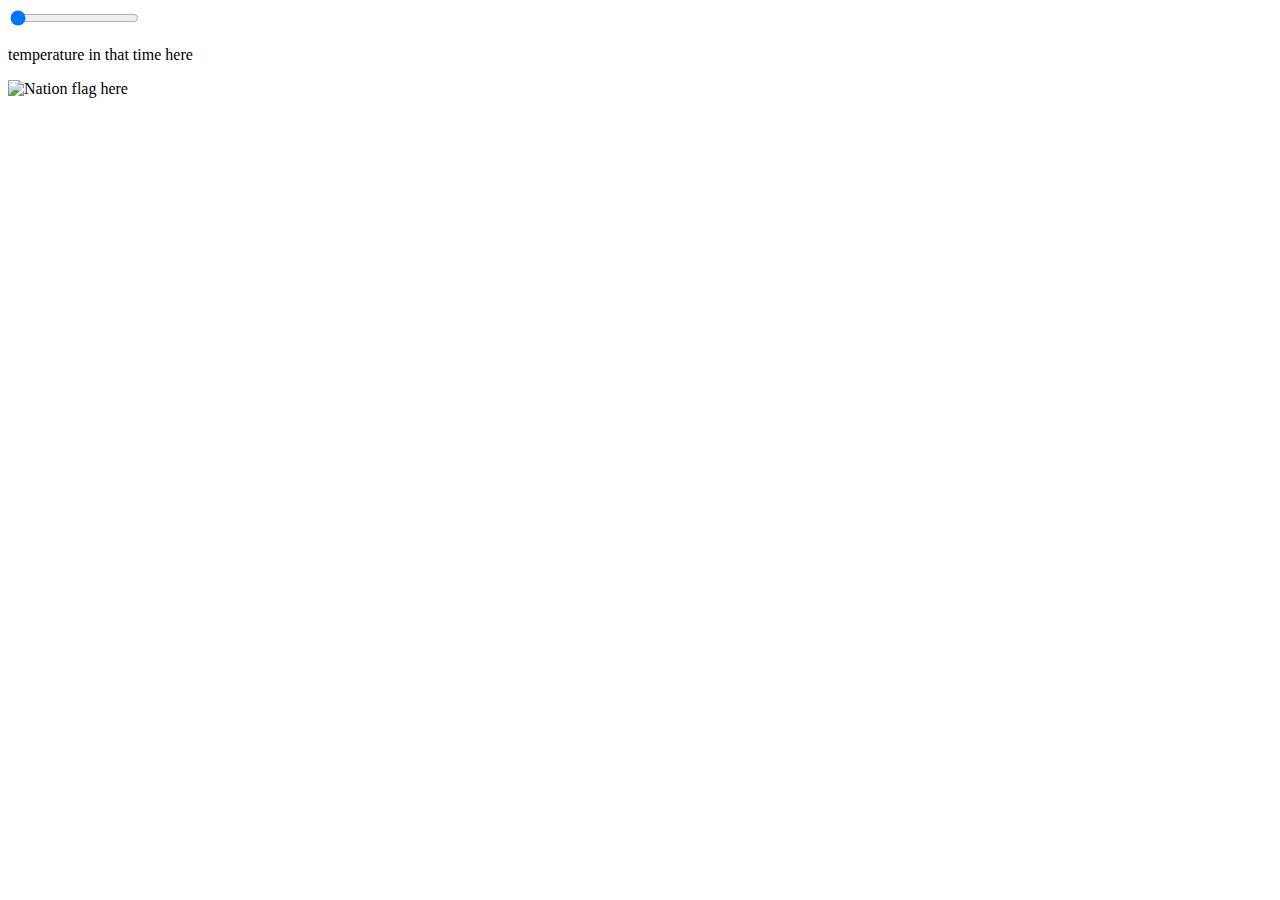
==== index.html @ 25bbecb4 "a" ====
<!DOCTYPE html>
<html>
<head>
    <meta charset="utf-8">
    <title>☀️ HeatMapocalypse</title>
    <script src="https://d3js.org/d3.v7.min.js"></script>
    <script src="https://d3js.org/topojson.v3.min.js"></script>

    <script src='https://cdn.plot.ly/plotly-2.20.0.min.js'></script>
    <script src="https://d3js.org/d3.v7.min.js"></script>
    <link rel="stylesheet" href="//code.jquery.com/ui/1.10.4/themes/smoothness/jquery-ui.css">
    <script src="//code.jquery.com/jquery-1.9.1.js"></script>
    <script src="//code.jquery.com/ui/1.10.4/jquery-ui.js"></script>
    <link rel="stylesheet" href="http://jqueryui.com/resources/demos/style.css">


    <script src="https://cdnjs.cloudflare.com/ajax/libs/routie/0.3.2/routie.min.js"></script>
    <script src="https://cdnjs.cloudflare.com/ajax/libs/d3-tip/0.9.1/d3-tip.min.js"></script>
    <!-- Bootstrap CSS -->
    <link href="https://cdn.jsdelivr.net/npm/bootstrap@5.0.2/dist/css/bootstrap.min.css" rel="stylesheet" 
        integrity="sha384-EVSTQN3/azprG1Anm3QDgpJLIm9Nao0Yz1ztcQTwFspd3yD65VohhpuuCOmLASjC" crossorigin="anonymous">
    <link rel="stylesheet" type="text/css" href="css/country_info.css">
    <link rel="stylesheet" type="text/css" href="css/style-worldmap.css">
</head>

<body>
    <!-- TODO: add header: HeatMapocalypse
    TODO: dont forget lineplot
    -->
    <div class="container-fluid">
        <div class="row">
            <div class="col-8">
                <input type="range" name="mySlider" id="mySlider" min="0" max="3244" step="1" value="0">
                <div id="textbox"></div>
            
                <div id="map-container"></div>

            </div>
            <div class="col-4">
                <div class="box">
                    <div class="elements bg"><p>temperature in that time here</p></div>
                    <div class="elements imgBox">            
                        <img src="" alt="Nation flag here" id="flag-id">
                    </div>
                    <div class="elements name">
                        <h2><span id="country-id"></span></h2>
                    </div>
                    <div class="elements content">
                        <p><span id="info-id"></span></p>
                    </div>
                    <div class="card"></div>
                </div>
                <div id="mySpiral"></div>
            </div>
        </div>
    </div>
</body>

<script src="js/country_box.js"></script>
<script src="js/spiral.js"></script>
<script src="js/world_map.js"></script>
<script
    src="https://cdnjs.cloudflare.com/ajax/libs/vanilla-tilt/1.8.0/vanilla-tilt.min.js" 
    integrity="sha512-RX/OFugt/bkgwRQg4B22KYE79dQhwaPp2IZaA/YyU3GMo/qY7GrXkiG6Dvvwnds6/DefCfwPTgCXnaC6nAgVYw==" 
    crossorigin="anonymous" 
    referrerpolicy="no-referrer">
</script>

<script >
	VanillaTilt.init(document.querySelector(".box"), {
		max: 25,
		speed: 400
	});
	
	//It also supports NodeList
	VanillaTilt.init(document.querySelectorAll(".box"));
</script>
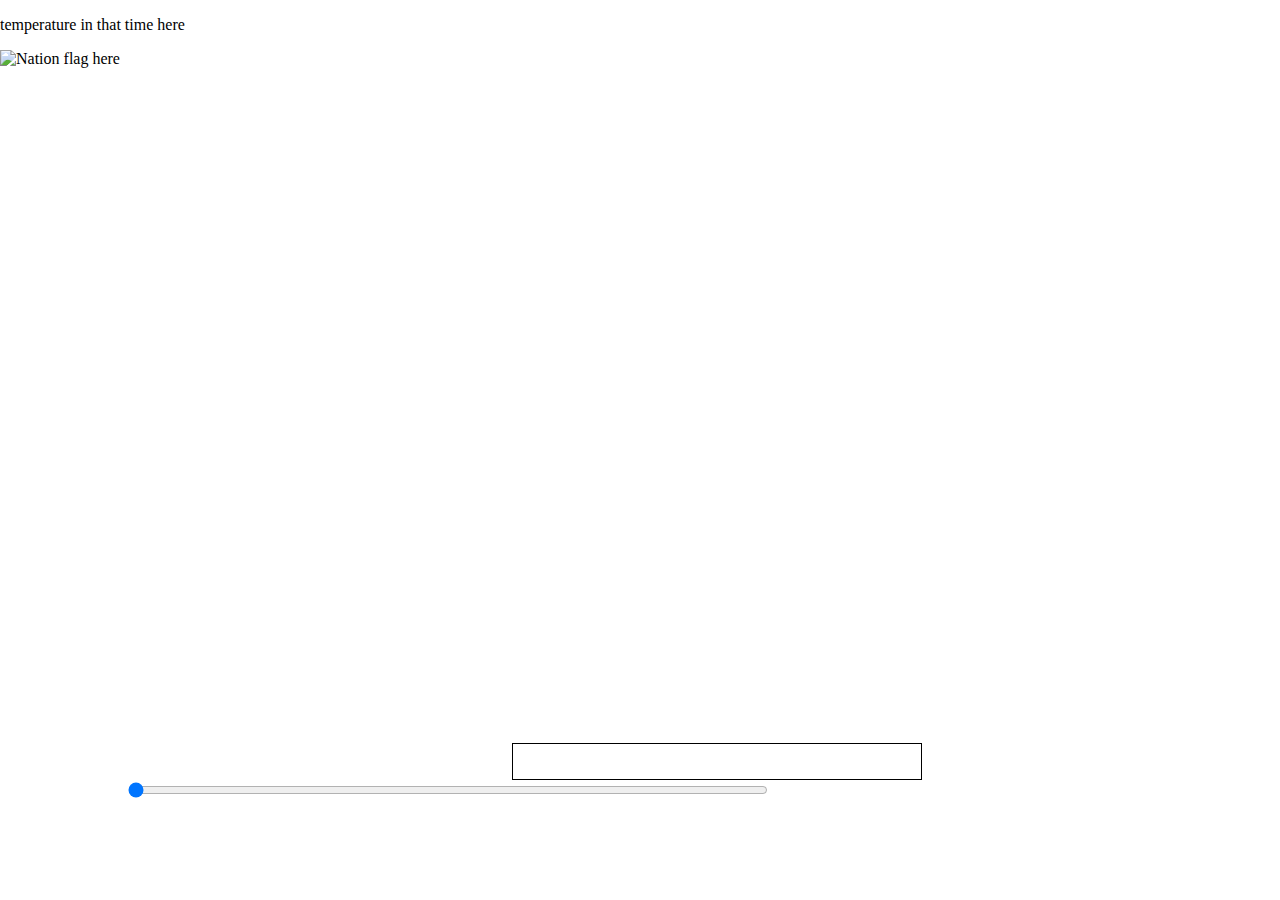
==== commit 53e9a61b: "updated map" ====
--- a/index.html
+++ b/index.html
@@ -34,6 +34,14 @@
                 <div id="textbox"></div>
             
                 <div id="map-container"></div>
+
+                <div id="color-legend">
+                    <div class="color-bar">
+                        <div class="color-bar-colors"></div>
+                    </div>
+                    <div class="legend-labels">
+                    </div>
+                </div>
 
             </div>
             <div class="col-4">
--- a/css/style-worldmap.css
+++ b/css/style-worldmap.css
@@ -0,0 +1,76 @@
+body, html {
+    margin: 0;
+    padding: 0;
+    height: 100%;
+    overflow: hidden; /*Prevent scrollbars from appearing */
+    /*position: fixed; */
+}
+
+path {
+    stroke: white;
+    stroke-width: 0.25px;
+    fill: grey;
+}
+
+#map-container {
+    position: relative;
+    height: calc(100% - 0px); /* Subtract the height of the slider */
+    /*overflow: hidden;*/ /* Prevent scrollbars from appearing */
+}
+
+/* Adjust the slider styles */
+#mySlider {
+    width: 50%;
+    position: fixed;
+    bottom: 100px;
+    left: 50%;
+    margin-left: -40%;
+    z-index: 1;
+}
+
+.hovered {
+     fill: yellow;
+}
+
+
+/* Centered textbox styles */
+#textbox {
+    position: fixed;
+    width: 400px;
+    height: 3%;
+    bottom: 120px;
+    left: 50%;
+    margin-left: -10%;
+    background-color: white;
+    padding: 4px;
+    border: 1px solid black;
+    font-size: 32px;
+    color: black;
+    z-index: 2;
+}
+
+.country-label {
+    font-size: 12px;
+    fill: black;
+    text-anchor: middle;
+    dominant-baseline: central;
+}
+
+.legend {
+    position: fixed;
+    bottom: 20px;
+    left: 20px;
+    pointer-events: none;
+    z-index: 9999;
+}
+
+.legend rect {
+    width: 20px;
+    height: 20px;
+}
+
+.legend text {
+    font-size: 12px;
+    text-anchor: start;
+    dominant-baseline: middle;
+}
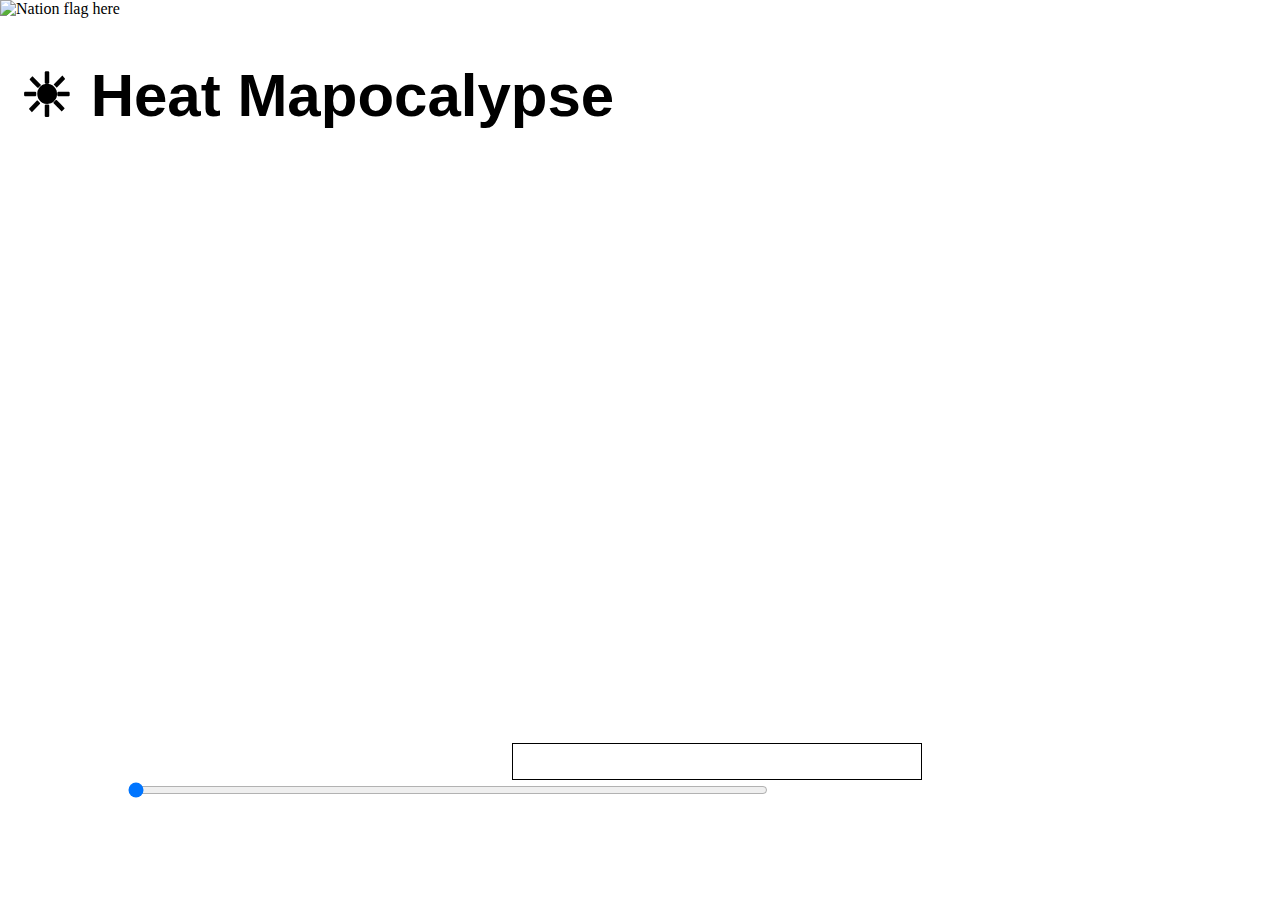
==== commit acc2c098: "heading text" ====
--- a/index.html
+++ b/index.html
@@ -2,7 +2,9 @@
 <html>
 <head>
     <meta charset="utf-8">
-    <title>☀️ HeatMapocalypse</title>
+    <title>Heat Mapocalypse</title>
+    <link rel="icon" type="image/png" href="data/favicon.png">
+
     <script src="https://d3js.org/d3.v7.min.js"></script>
     <script src="https://d3js.org/topojson.v3.min.js"></script>
 
@@ -27,6 +29,7 @@
     <!-- TODO: add header: HeatMapocalypse
     TODO: dont forget lineplot
     -->
+    <div class="header-id"> <h1>☀ Heat Mapocalypse</h1></div>
     <div class="container-fluid">
         <div class="row">
             <div class="col-8">
@@ -46,7 +49,7 @@
             </div>
             <div class="col-4">
                 <div class="box">
-                    <div class="elements bg"><p>temperature in that time here</p></div>
+                    <!--<div class="elements bg"><p>temperature in that time here</p></div>-->
                     <div class="elements imgBox">            
                         <img src="" alt="Nation flag here" id="flag-id">
                     </div>
@@ -58,7 +61,7 @@
                     </div>
                     <div class="card"></div>
                 </div>
-                <div id="mySpiral"></div>
+                <div id="spiral-id"></div>
             </div>
         </div>
     </div>
--- a/css/style-worldmap.css
+++ b/css/style-worldmap.css
@@ -4,6 +4,15 @@
     height: 100%;
     overflow: hidden; /*Prevent scrollbars from appearing */
     /*position: fixed; */
+}
+@import url('https://fonts.googleapis.com/css?family=Poppins:200,300,400,500,600,700,800,900&display=swap');
+
+.header-id {
+    position: fixed;
+    top: 20px; /* Adjust the top position as per your preference */
+    left: 20px; /* Adjust the left position as per your preference */
+    font-size: 30px; /* Adjust the font size as per your preference */
+    font-family: 'Poppins', sans-serif;
 }
 
 path {
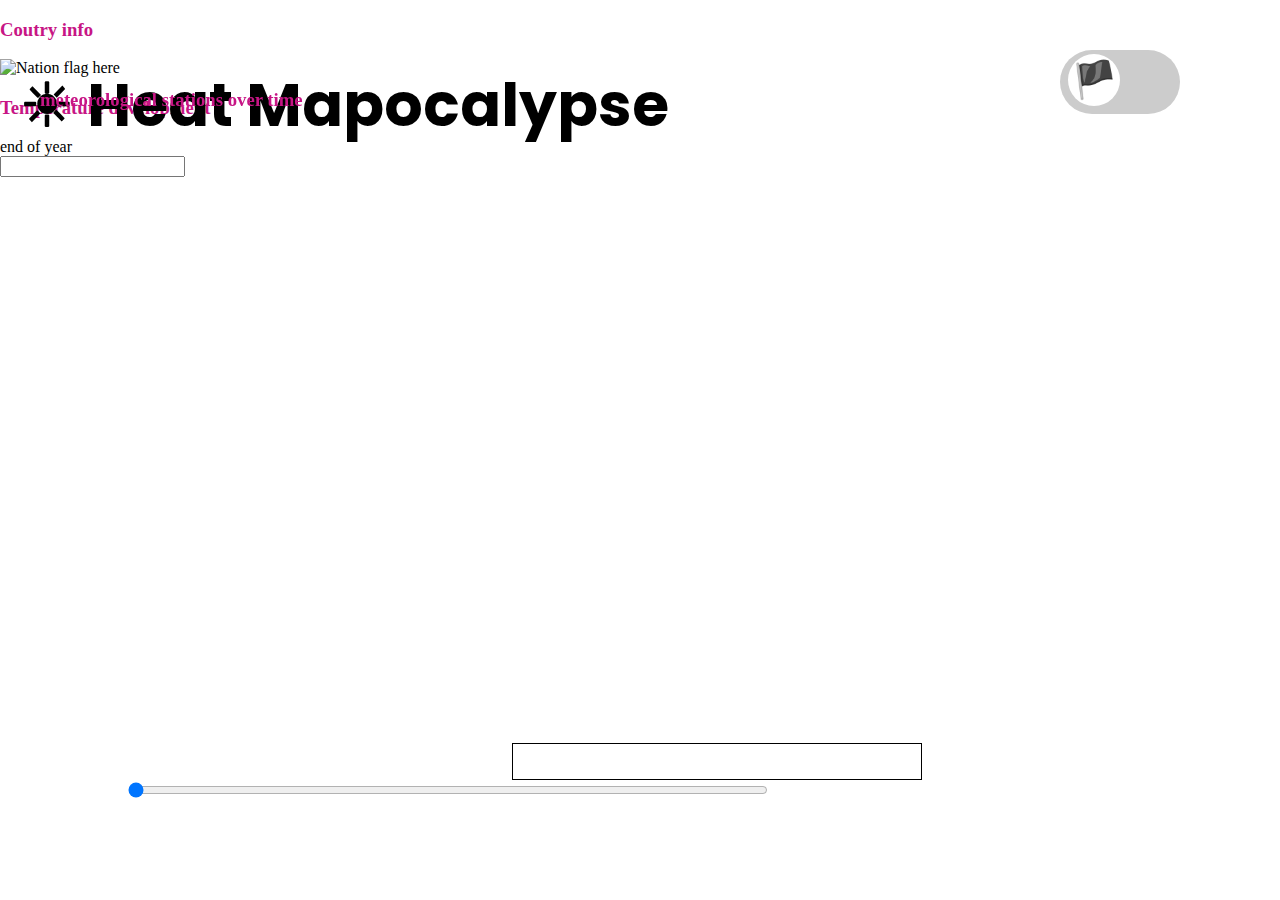
==== commit e09cdd0e: "adding lineplot" ====
--- a/index.html
+++ b/index.html
@@ -19,38 +19,52 @@
     <script src="https://cdnjs.cloudflare.com/ajax/libs/routie/0.3.2/routie.min.js"></script>
     <script src="https://cdnjs.cloudflare.com/ajax/libs/d3-tip/0.9.1/d3-tip.min.js"></script>
     <!-- Bootstrap CSS -->
-    <link href="https://cdn.jsdelivr.net/npm/bootstrap@5.0.2/dist/css/bootstrap.min.css" rel="stylesheet" 
-        integrity="sha384-EVSTQN3/azprG1Anm3QDgpJLIm9Nao0Yz1ztcQTwFspd3yD65VohhpuuCOmLASjC" crossorigin="anonymous">
+    <link href="https://cdn.jsdelivr.net/npm/bootstrap@5.0.2/dist/css/bootstrap.min.css" rel="stylesheet"
+          integrity="sha384-EVSTQN3/azprG1Anm3QDgpJLIm9Nao0Yz1ztcQTwFspd3yD65VohhpuuCOmLASjC" crossorigin="anonymous">
+    <link rel="stylesheet" type="text/css" href="css/index.css">
     <link rel="stylesheet" type="text/css" href="css/country_info.css">
     <link rel="stylesheet" type="text/css" href="css/style-worldmap.css">
 </head>
 
 <body>
-    <!-- TODO: add header: HeatMapocalypse
-    TODO: dont forget lineplot
-    -->
-    <div class="header-id"> <h1>☀ Heat Mapocalypse</h1></div>
-    <div class="container-fluid">
-        <div class="row">
-            <div class="col-8">
-                <input type="range" name="mySlider" id="mySlider" min="0" max="3244" step="1" value="0">
-                <div id="textbox"></div>
-            
-                <div id="map-container"></div>
+<!-- TODO: add header: HeatMapocalypse
+TODO: dont forget lineplot
+-->
+<label class="switch" id="switch-id">
+    <input type="checkbox" id="toggleSwitch">
+    <span class="slider round"></span>
+</label>
 
-                <div id="color-legend">
-                    <div class="color-bar">
-                        <div class="color-bar-colors"></div>
-                    </div>
-                    <div class="legend-labels">
-                    </div>
+<div class="container-fluid">
+    <div class="row">
+        <div class="col-8">
+            <div class="header-id"><h1>☀ Heat Mapocalypse</h1></div>
+            <div class="map-headline-id"><h3>meteorological stations over time</h3></div>
+
+            <input type="range" name="mySlider" id="mySlider" min="0" max="3244" step="1" value="0">
+            <div id="textbox"></div>
+
+            <div id="map-container"></div>
+
+            <div id="color-legend">
+                <div class="color-bar">
+                    <div class="color-bar-colors"></div>
                 </div>
+                <div class="legend-labels">
+                </div>
+            </div>
 
+        </div>
+        <div class="col-4">
+            <div id="world-view-id" style="display: none;">
+                <h3>World temperature change</h3>
+                <div id="my_dataviz"></div>
             </div>
-            <div class="col-4">
+
+            <div id="country-view-id" >
                 <div class="box">
-                    <!--<div class="elements bg"><p>temperature in that time here</p></div>-->
-                    <div class="elements imgBox">            
+                    <div class="elements bg"><h3>Coutry info</h3></div>
+                    <div class="elements imgBox">
                         <img src="" alt="Nation flag here" id="flag-id">
                     </div>
                     <div class="elements name">
@@ -61,28 +75,43 @@
                     </div>
                     <div class="card"></div>
                 </div>
-                <div id="spiral-id"></div>
+                <div class="spiral-div">
+                    <div class="spiral-header-id"><h3>Temperature development</h3></div>
+                    <div>end of year</div>
+                    <input type="text" id="datepicker">
+                    <div id="spiral-id"></div>
+                </div>
             </div>
         </div>
     </div>
+</div>
 </body>
 
 <script src="js/country_box.js"></script>
 <script src="js/spiral.js"></script>
 <script src="js/world_map.js"></script>
-<script
-    src="https://cdnjs.cloudflare.com/ajax/libs/vanilla-tilt/1.8.0/vanilla-tilt.min.js" 
-    integrity="sha512-RX/OFugt/bkgwRQg4B22KYE79dQhwaPp2IZaA/YyU3GMo/qY7GrXkiG6Dvvwnds6/DefCfwPTgCXnaC6nAgVYw==" 
-    crossorigin="anonymous" 
-    referrerpolicy="no-referrer">
+<script src="js/slider.js"></script>
+<script src="js/lineplot.js"></script>
+
+<script>
+    $(function () {
+        $("#datepicker").datepicker();
+    });
 </script>
 
-<script >
-	VanillaTilt.init(document.querySelector(".box"), {
-		max: 25,
-		speed: 400
-	});
-	
-	//It also supports NodeList
-	VanillaTilt.init(document.querySelectorAll(".box"));
+<script
+        src="https://cdnjs.cloudflare.com/ajax/libs/vanilla-tilt/1.8.0/vanilla-tilt.min.js"
+        integrity="sha512-RX/OFugt/bkgwRQg4B22KYE79dQhwaPp2IZaA/YyU3GMo/qY7GrXkiG6Dvvwnds6/DefCfwPTgCXnaC6nAgVYw=="
+        crossorigin="anonymous"
+        referrerpolicy="no-referrer">
+</script>
+
+<script>
+    VanillaTilt.init(document.querySelector(".box"), {
+        max: 25,
+        speed: 400
+    });
+
+    //It also supports NodeList
+    VanillaTilt.init(document.querySelectorAll(".box"));
 </script>--- a/css/index.css
+++ b/css/index.css
@@ -0,0 +1,90 @@
+@import url('https://fonts.googleapis.com/css?family=Poppins:200,300,400,500,600,700,800,900&display=swap');
+@import url('https://fonts.googleapis.com/css2?family=Architects+Daughter&family=Indie+Flower&family=Kalam&family=Mogra&family=Shadows+Into+Light&display=swap');
+
+
+.header-id {
+    position: fixed;
+    top: 20px;
+    left: 20px;
+    /*font-size: 30px; /* Adjust the font size as per your preference */
+    font-family: 'Poppins', sans-serif;
+}
+
+h3{
+    color: mediumvioletred;
+}
+
+.map-headline-id{
+    position: fixed;
+    top: 70px;
+    left: 40px;
+}
+
+/*
+follwoing part is all about slider
+*/
+
+.switch {
+    position: fixed;
+    top: 50px;
+    right: 100px;
+    display: inline-block;
+    width: 120px;
+    height: 64px;
+}
+
+.switch input {
+    opacity: 0;
+    width: 0;
+    height: 0;
+}
+
+.slider {
+    position: absolute;
+    cursor: pointer;
+    top: 0;
+    left: 0;
+    right: 0;
+    bottom: 0;
+    background-color: #ccc;
+    -webkit-transition: .4s;
+    transition: .4s;
+}
+
+.slider:before {
+    position: absolute;
+    content: "\1F3F4";
+    height: 52px;
+    width: 52px;
+    left: 8px;
+    bottom: 8px;
+    background-color: white;
+    -webkit-transition: .4s;
+    transition: .4s;
+    font-size: 36px;
+    line-height: 52px;
+    text-align: center;
+}
+
+input:checked + .slider {
+    background-color: mediumvioletred;
+}
+
+input:focus + .slider {
+    box-shadow: 0 0 2px #2196F3;
+}
+
+input:checked + .slider:before {
+    -webkit-transform: translateX(52px);
+    -ms-transform: translateX(52px);
+    transform: translateX(52px);
+    content: '\1F30D';
+}
+
+.slider.round {
+    border-radius: 64px;
+}
+
+.slider.round:before {
+    border-radius: 50%;
+}
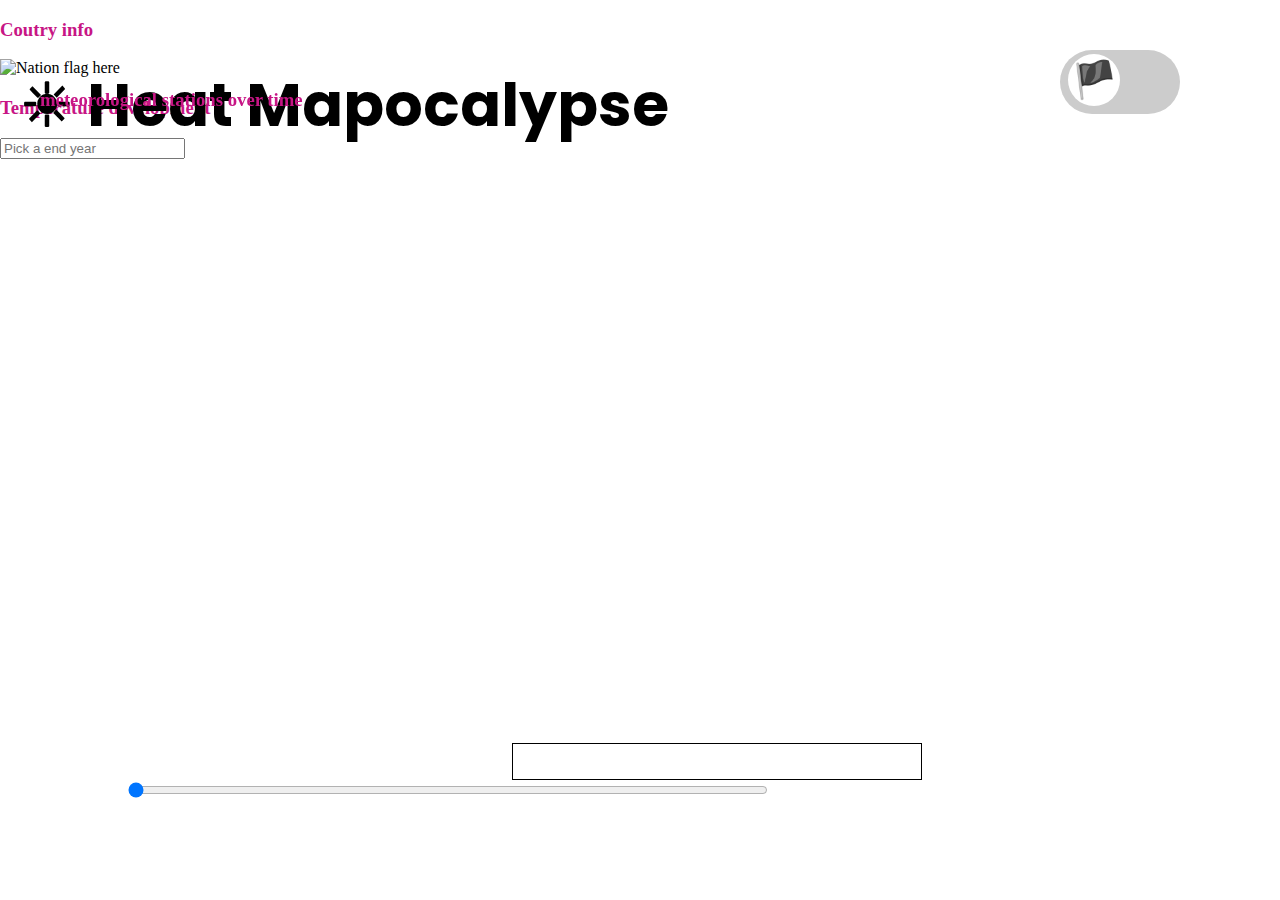
==== commit 7afc88da: "datepicker" ====
--- a/index.html
+++ b/index.html
@@ -11,8 +11,18 @@
     <script src='https://cdn.plot.ly/plotly-2.20.0.min.js'></script>
     <script src="https://d3js.org/d3.v7.min.js"></script>
     <link rel="stylesheet" href="//code.jquery.com/ui/1.10.4/themes/smoothness/jquery-ui.css">
-    <script src="//code.jquery.com/jquery-1.9.1.js"></script>
-    <script src="//code.jquery.com/ui/1.10.4/jquery-ui.js"></script>
+
+    <!-- Things add for the NEW Year Picker~ -->
+    <!-- jQuery -->
+    <script src="https://code.jquery.com/jquery-3.4.1.min.js"></script>
+    <!-- Moment Js -->
+    <script src="https://cdnjs.cloudflare.com/ajax/libs/moment.js/2.22.2/moment.min.js"></script>
+    <!-- Year Picker CSS -->
+    <link rel="stylesheet" href="css/yearpicker.css" />
+    <!-- Year Picker Js -->
+    <script src="js/yearpicker.js"></script>
+
+
     <link rel="stylesheet" href="http://jqueryui.com/resources/demos/style.css">
 
 
@@ -77,8 +87,10 @@
                 </div>
                 <div class="spiral-div">
                     <div class="spiral-header-id"><h3>Temperature development</h3></div>
-                    <div>end of year</div>
-                    <input type="text" id="datepicker">
+                    <!-- Things add for the NEW Year Picker~ -->
+                    <div class="mb-1 mt-5 w-25">
+                        <input type="text" class="yearpicker form-control" readonly value="" placeholder="Pick a end year"/>
+                    </div>
                     <div id="spiral-id"></div>
                 </div>
             </div>
@@ -94,8 +106,12 @@
 <script src="js/lineplot.js"></script>
 
 <script>
-    $(function () {
-        $("#datepicker").datepicker();
+    $(document).ready(function() {
+        $(".yearpicker").yearpicker({
+            startYear: 1720,
+            endYear: 2022,
+            defaultYear: 1720 // Set the default year to 1720
+        });
     });
 </script>
 
--- a/css/yearpicker.css
+++ b/css/yearpicker.css
@@ -0,0 +1,75 @@
+:root {
+    --background-color: #fff;
+    --border-color: #ccc;
+    --text-color: #555;
+    --selected-text-color: rgb(56, 241, 164);
+    --hover-background-color: #eee;
+}
+
+.yearpicker-container {
+    position: absolute;
+    color: var(--text-color);
+    width: 280px;
+    border: 1px solid var(--border-color);
+    border-radius: 3px;
+    font-size: 1rem;
+    box-shadow: 1px 1px 8px 0px rgba(0, 0, 0, 0.2);
+    background-color: var(--background-color);
+    z-index: 10;
+    margin-top: 0.2rem;
+}
+
+.yearpicker-header {
+    display: flex;
+    width: 100%;
+    height: 2.5rem;
+    border-bottom: 1px solid var(--border-color);
+    align-items: center;
+    justify-content: space-around;
+}
+
+.yearpicker-prev,
+.yearpicker-next {
+    cursor: pointer;
+    font-size: 2rem;
+}
+
+.yearpicker-prev:hover,
+.yearpicker-next:hover {
+    color: var(--selected-text-color);
+}
+
+.yearpicker-year {
+    display: flex;
+    flex-wrap: wrap;
+    align-items: center;
+    justify-content: center;
+    text-align: center;
+    padding: 0.5rem;
+}
+
+.yearpicker-items {
+    list-style: none;
+    padding: 1rem 0.5rem;
+    flex: 0 0 33.3%;
+    width: 100%;
+}
+
+.yearpicker-items:hover {
+    background-color: var(--hover-background-color);
+    color: var(--selected-text-color);
+    cursor: pointer;
+}
+
+.yearpicker-items.selected {
+    color: var(--selected-text-color);
+}
+
+.hide {
+    display: none;
+}
+
+.yearpicker-items.disabled {
+    pointer-events: none;
+    color: #bbb;
+}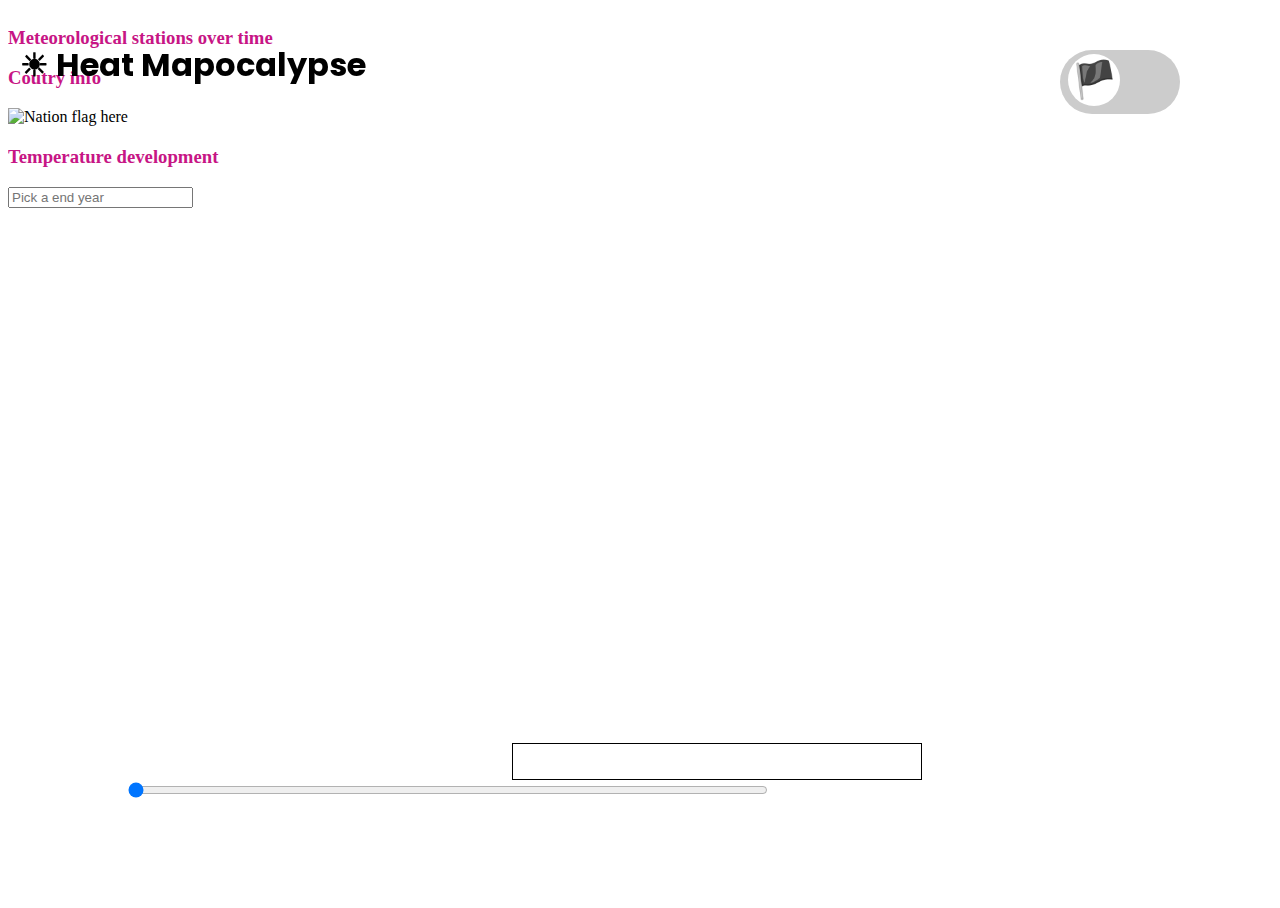
==== commit f451a7b5: "fixed grey lineplot, let the world be colorful again! :)" ====
--- a/index.html
+++ b/index.html
@@ -7,6 +7,8 @@
 
     <script src="https://d3js.org/d3.v7.min.js"></script>
     <script src="https://d3js.org/topojson.v3.min.js"></script>
+    <script src="https://cdnjs.cloudflare.com/ajax/libs/d3-tip/0.9.1/d3-tip.min.js"></script>
+
 
     <script src='https://cdn.plot.ly/plotly-2.20.0.min.js'></script>
     <script src="https://d3js.org/d3.v7.min.js"></script>
@@ -49,8 +51,7 @@
     <div class="row">
         <div class="col-8">
             <div class="header-id"><h1>☀ Heat Mapocalypse</h1></div>
-            <div class="map-headline-id"><h3>meteorological stations over time</h3></div>
-
+            <h3>Meteorological stations over time</h3>
             <input type="range" name="mySlider" id="mySlider" min="0" max="3244" step="1" value="0">
             <div id="textbox"></div>
 
--- a/css/yearpicker.css
+++ b/css/yearpicker.css
@@ -1,4 +1,4 @@
-:root {
+.yearpicker-container {
     --background-color: #fff;
     --border-color: #ccc;
     --text-color: #555;
--- a/css/style-worldmap.css
+++ b/css/style-worldmap.css
@@ -1,28 +1,19 @@
 body, html {
-    margin: 0;
+    /*margin: 0;*/
     padding: 0;
     height: 100%;
     overflow: hidden; /*Prevent scrollbars from appearing */
     /*position: fixed; */
 }
-@import url('https://fonts.googleapis.com/css?family=Poppins:200,300,400,500,600,700,800,900&display=swap');
 
-.header-id {
-    position: fixed;
-    top: 20px; /* Adjust the top position as per your preference */
-    left: 20px; /* Adjust the left position as per your preference */
-    font-size: 30px; /* Adjust the font size as per your preference */
-    font-family: 'Poppins', sans-serif;
-}
-
-path {
+#map-container path {
     stroke: white;
     stroke-width: 0.25px;
     fill: grey;
 }
 
 #map-container {
-    position: relative;
+   /* position: relative;
     height: calc(100% - 0px); /* Subtract the height of the slider */
     /*overflow: hidden;*/ /* Prevent scrollbars from appearing */
 }
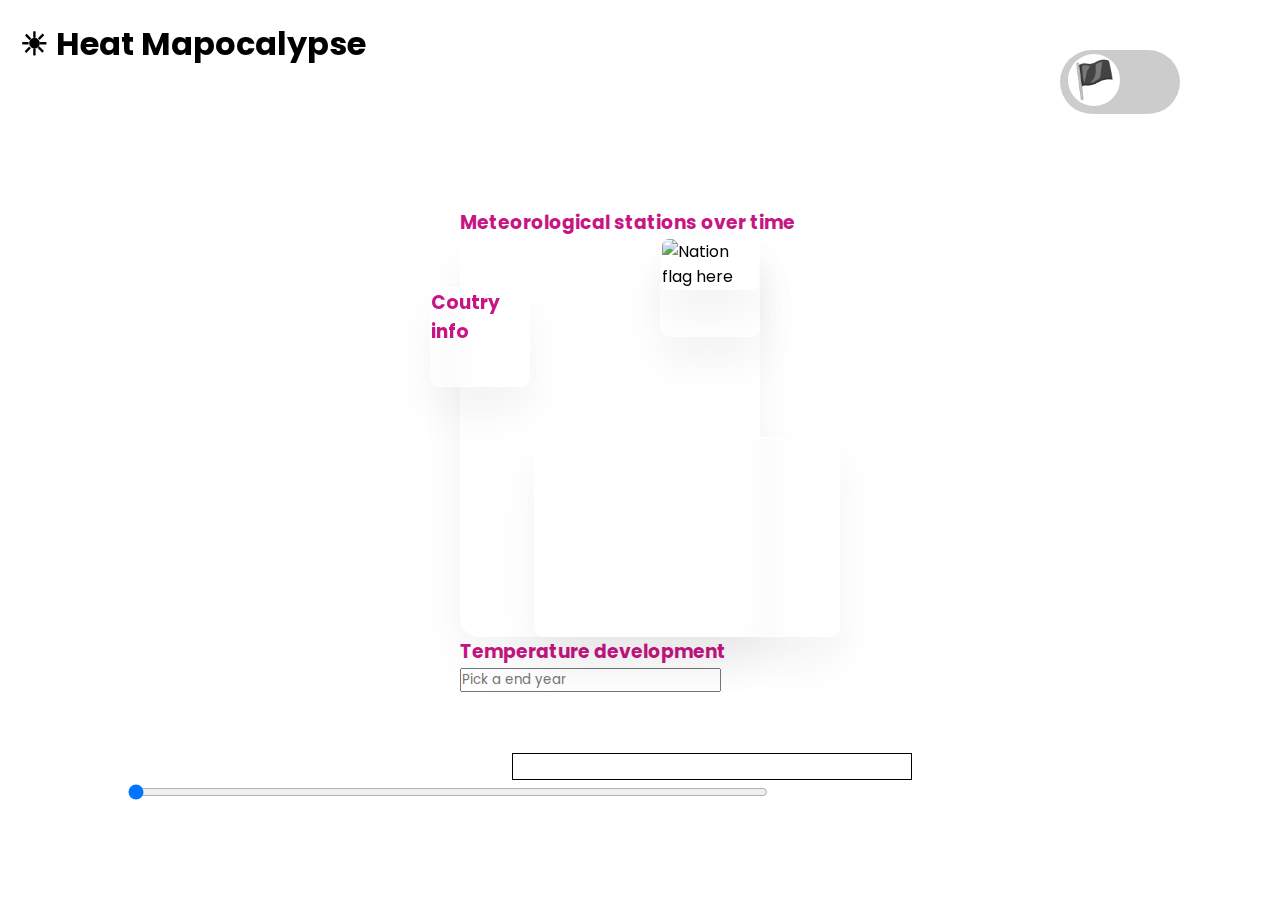
==== commit c02510af: "fixed coloring yellow" ====
--- a/index.html
+++ b/index.html
@@ -111,7 +111,7 @@
         $(".yearpicker").yearpicker({
             startYear: 1720,
             endYear: 2022,
-            defaultYear: 1720 // Set the default year to 1720
+            defaultYear: 1720, // Set the default year to 1720
         });
     });
 </script>
--- a/css/country_info.css
+++ b/css/country_info.css
@@ -0,0 +1,146 @@
+@import url('https://fonts.googleapis.com/css?family=Poppins:200,300,400,500,600,700,800,900&display=swap');
+
+*
+{
+    margin: 0;
+    padding: 0;
+    box-sizing: border-box;
+    font-family: 'Poppins', sans-serif;
+}
+body
+{
+    display: flex;
+    justify-content: center;
+    align-items: center;
+    min-height: 100vh;
+    background: url("bg.jpg");
+    background-size: cover;
+    background-position: center;
+}
+.box
+{
+    width: 360px;
+    position: relative;
+    border-radius: 20px;
+    transform-style: preserve-3d;
+    /*margin-bottom: 50px;*/
+}
+.box .card
+{
+    position: relative;
+    background: rgba(255, 255, 255, 0.5);
+    width: 300px;
+    min-height: 400px;
+    backdrop-filter: blur(10px);
+    border: 1px solid rgba(255, 255, 255, 0.5);
+    border-top: 1px solid rgba(255, 255, 255, 0.75);
+    border-left: 1px solid rgba(255, 255, 255, 0.75);
+    border-radius: 20px;
+    box-shadow: 0 25px 45px rgba(0, 0, 0, 0.05);
+    transform-style: preserve-3d;
+}
+.elements
+{
+    position: absolute;
+    top: 50px;
+    left: -30px;
+    width: 100px;
+    height: 100px;
+    background: rgba(255, 255, 255, 0.1);
+    transform:  translateZ(80px);
+    backdrop-filter: blur(10px);
+    border: 1px solid rgba(255, 255, 255, 0.5);
+    border-top: 1px solid rgba(255, 255, 255, 0.75);
+    border-left: 1px solid rgba(255, 255, 255, 0.75);
+    border-radius: 10px;
+    box-shadow: 0 25px 45px rgba(0, 0, 0, 0.05);
+}
+.elements.bg::before
+{
+    content: '';
+    position: absolute;
+    inset:  0;
+    background: "";
+    background-size: 60;
+    background-position: center;
+    background-repeat: no-repeat;
+    opacity: 0;
+    transition: 0.5s;
+}
+.elements.imgBox
+{
+    top: 0;
+    left: inherit;
+    right:  60px;
+    /*width: 120px;*/
+    /*height: 120px;*/
+    /*padding: 10px;*/
+    /*transform:  translateZ(120px);*/
+}
+.elements.imgBox img
+{
+    position: absolute;
+    /*width: calc(100% - 20px);*/
+    border-radius: 8px;
+    border: 1px solid rgba(255, 255, 255, 0.5);
+    border-top: 1px solid rgba(255, 255, 255, 0.75);
+    border-left: 1px solid rgba(255, 255, 255, 0.75);
+    box-shadow: 0 25px 45px rgba(0, 0, 0, 0.05);
+    opacity: 1;
+    transition: 0.5s;
+}
+.box:hover .elements.elements.imgBox img
+{
+    opacity: 1;
+}
+.elements.name
+{
+    top: 135px;
+    left: initial;
+    right: 0;
+    width: 100%;
+    padding: 10px;
+    text-align: right;
+    transform: translateZ(180px);
+    background: transparent;
+    backdrop-filter: blur(0px);
+    border: none;
+    box-shadow: none;
+    color: #644651;
+    transition: 0.5s;
+    transition-delay: 0.25s;
+    opacity: 1;
+}
+.box:hover .elements.name
+{
+    top: 135px;
+    opacity: 1;
+}
+.elements.content
+{
+    top: initial;
+    left: initial;
+    bottom: 0;
+    right: -20px;
+    width: 85%;
+    min-height: 200px;
+    padding: 10px;
+    transform: translateZ(180px);
+    text-align: center;
+    display: flex;
+    justify-content: center;
+    align-items: center;
+}
+.elements.content p
+{
+    position: relative;
+    color: #644651;
+    font-size: 0.85em;
+    transition: 0.5s;
+    opacity: 1;
+    transition-delay: 0.5s;
+}
+.box:hover .elements.content p
+{
+    opacity: 1;
+}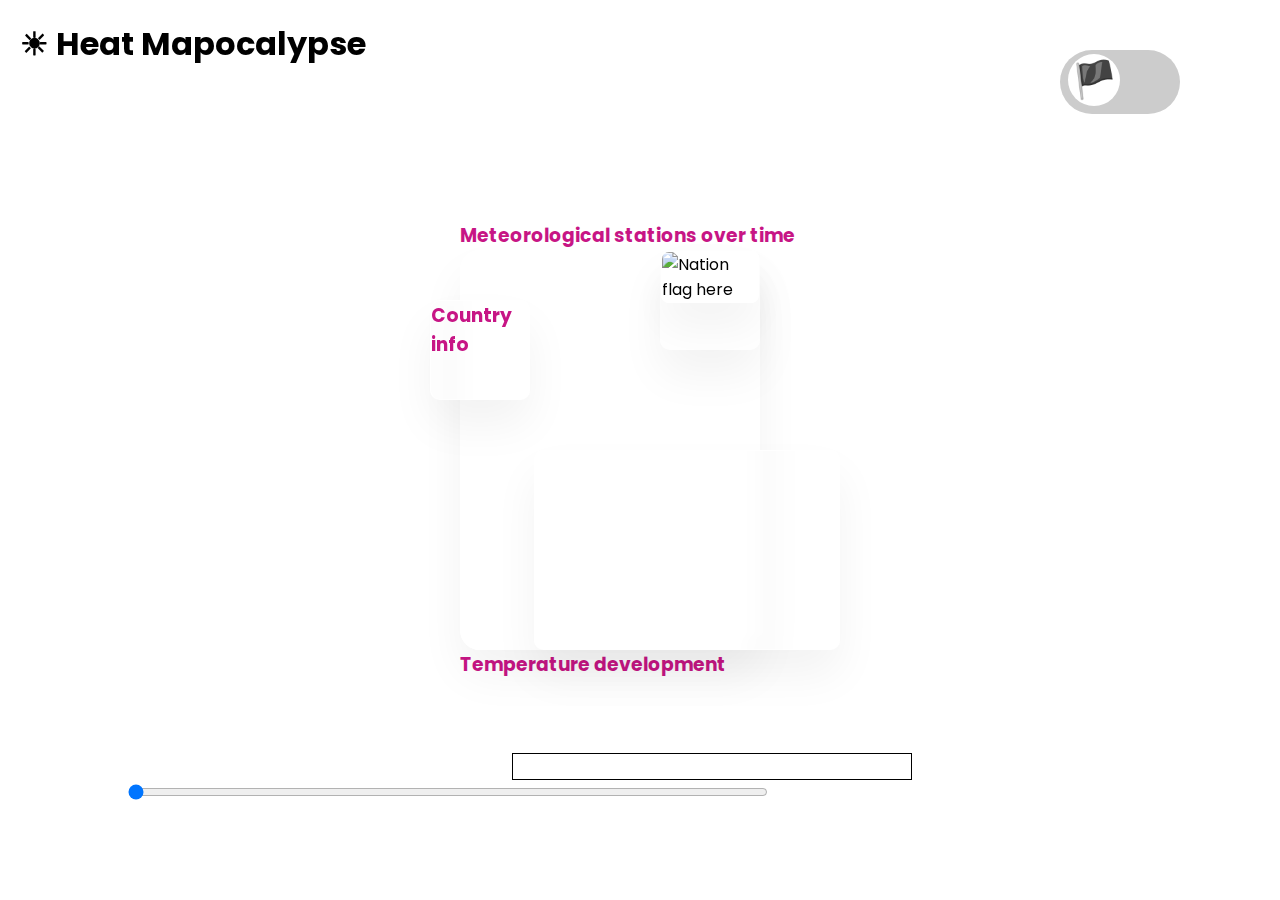
==== commit 16249b4c: "Update index.html" ====
--- a/index.html
+++ b/index.html
@@ -74,7 +74,7 @@
 
             <div id="country-view-id" >
                 <div class="box">
-                    <div class="elements bg"><h3>Coutry info</h3></div>
+                    <div class="elements bg"><h3>Country info</h3></div>
                     <div class="elements imgBox">
                         <img src="" alt="Nation flag here" id="flag-id">
                     </div>
@@ -87,12 +87,12 @@
                     <div class="card"></div>
                 </div>
                 <div class="spiral-div">
-                    <div class="spiral-header-id"><h3>Temperature development</h3></div>
+                    <div class="mb-1 mt-5 w-100"><h3>Temperature development</h3></div>
                     <!-- Things add for the NEW Year Picker~ -->
-                    <div class="mb-1 mt-5 w-25">
+                    <div id="spiral-id"></div>
+                    <!--<div class="mb-1 mt-5 w-25">
                         <input type="text" class="yearpicker form-control" readonly value="" placeholder="Pick a end year"/>
-                    </div>
-                    <div id="spiral-id"></div>
+                    </div>-->
                 </div>
             </div>
         </div>
@@ -131,4 +131,4 @@
 
     //It also supports NodeList
     VanillaTilt.init(document.querySelectorAll(".box"));
-</script>+</script>
